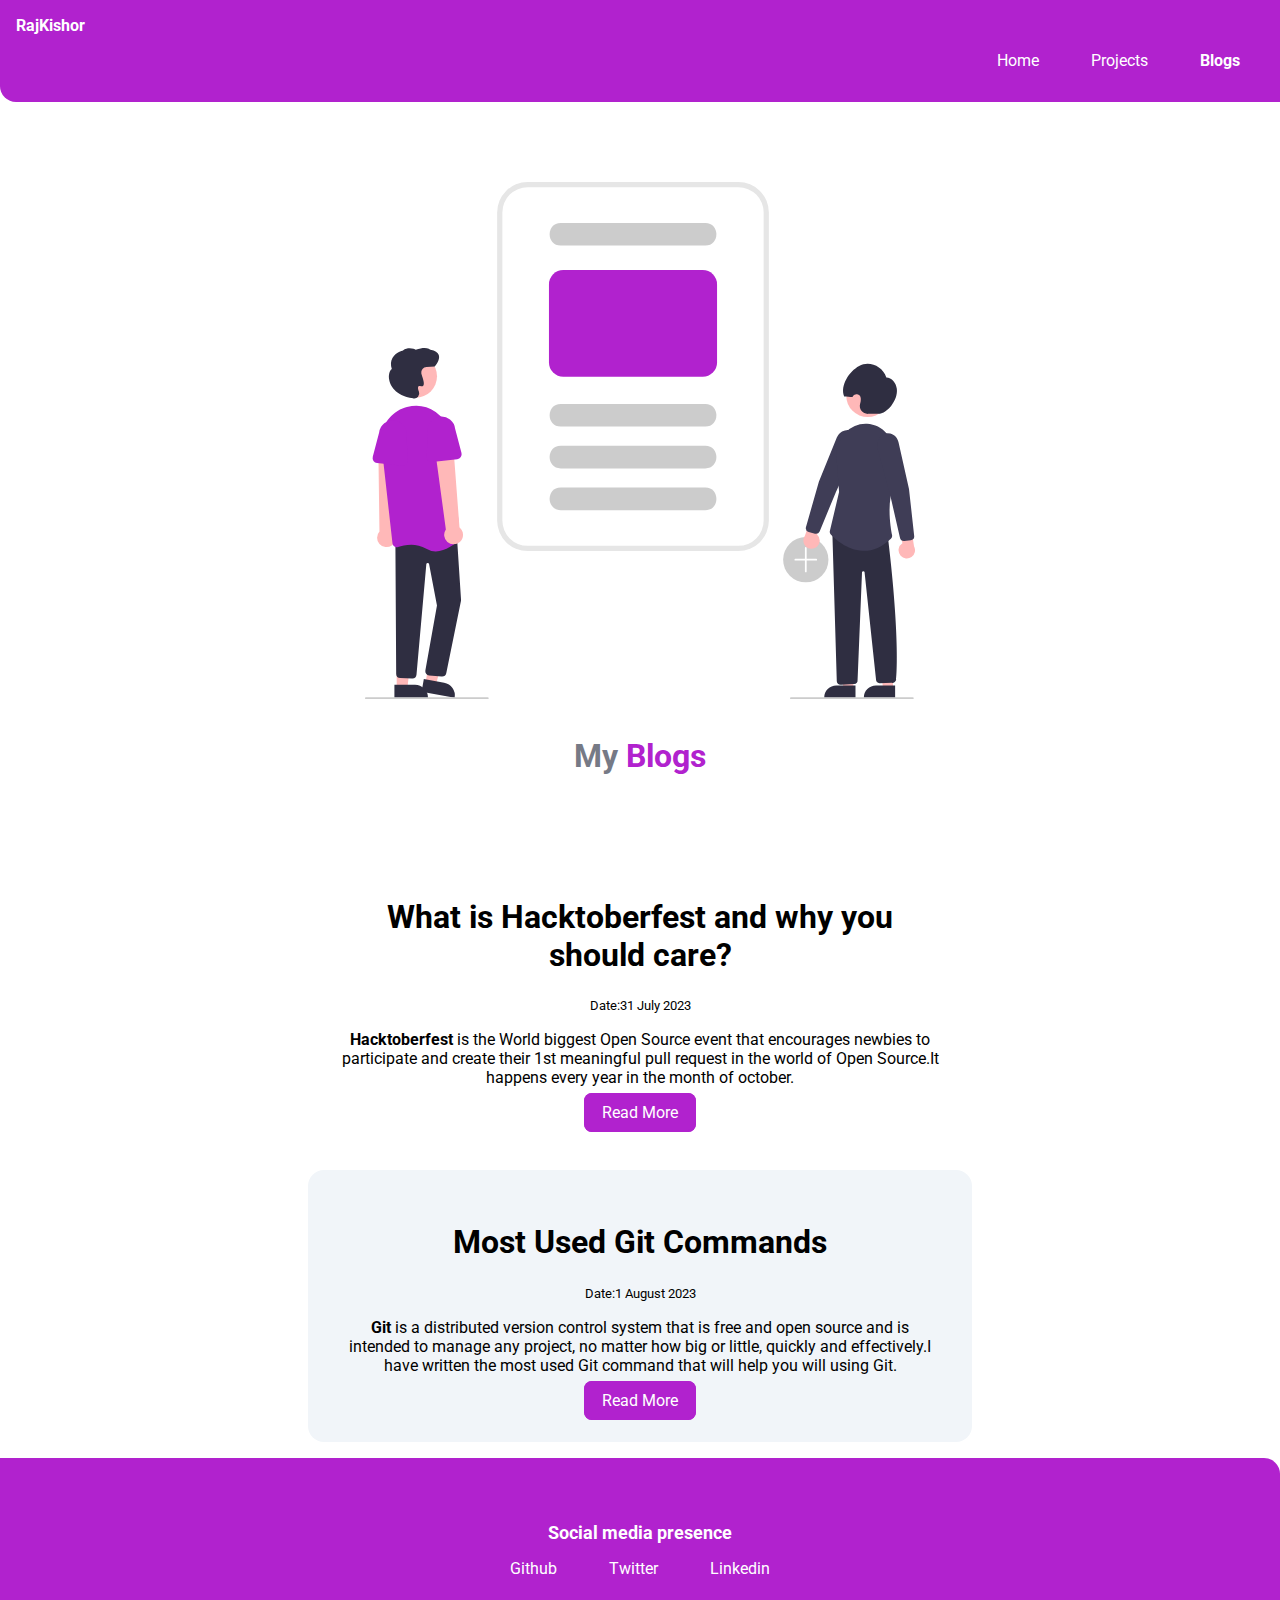
==== blogs/blogs.html @ df24733c "style: color of img & display" ====
<!DOCTYPE html>
<html lang="en">
  <head>
    <meta charset="UTF-8" />
    <meta http-equiv="X-UA-Compatible" content="IE=edge" />
    <meta name="viewport" content="width=device-width, initial-scale=1.0" />
    <title>Blogs | rajkishor</title>
    <link rel="stylesheet" href="/style.css" />
  </head>
  <body>
    <nav class="navigation container">
      <div class="nav-brand">RajKishor</div>
      <ul class="list-non-bullet nav-pills">
        <li class="list-item-inline">
          <a class="link link" href="/index.html">Home</a>
        </li>
        <li class="list-item-inline">
          <a class="link" href="/projects/projects.html">Projects</a>
        </li>
        <li class="list-item-inline">
          <a class="link link-active" href="/blogs/blogs.html">Blogs</a>
        </li>
      </ul>
    </nav>
    <header class="hero">
      <img class="hero-img" src="/images/blog1.svg" alt="" />
      <h1 class="hero-heading">
        My <span class="heading-inverted">Blogs</span>
      </h1>
    </header>

    <ul class="list-non-bullet">
      <li>
        <div class="container container-center">
          <h1>What is Hacktoberfest and why you should care?</h1>
          <small>Date:31 July 2023</small>
          <p>
            <strong>Hacktoberfest</strong> is the World biggest Open Source
            event that encourages newbies to participate and create their 1st
            meaningful pull request in the world of Open Source.It happens every
            year in the month of october.
          </p>
          <a class="link link-primary" href="/blogs/hacktoberfest.html"
            >Read More</a
          >
        </div>
      </li>
      <li>
        <div class="container container-center-ow">
          <h1>Most Used Git Commands</h1>
          <small>Date:1 August 2023</small>
          <p>
            <strong>Git</strong> is a distributed version control system that is
            free and open source and is intended to manage any project, no
            matter how big or little, quickly and effectively.I have written the
            most used Git command that will help you will using Git.
          </p>
            <a
              class="link link-primary"
              href="https://dev.to/rkshaw20/most-used-git-commands-4899"
              >Read More</a
            >
        </div>
      </li>
    </ul>

    <footer class="footer">
      <div class="footer-header">Social media presence</div>
      <ul class="social-links list-non-bullet">
        <li class="list-item-inline">
          <a class="link" href="https://github.com/rkshaw20"> Github</a>
        </li>
        <li class="list-item-inline">
          <a class="link" href="https://twitter.com/RajKishorShaw17">
            Twitter
          </a>
        </li>
        <li class="list-item-inline">
          <a
            class="link"
            href="https://www.linkedin.com/in/raj-kishor-shaw-636759144/"
          >
            Linkedin
          </a>
        </li>
      </ul>
    </footer>
  </body>
</html>
---- style.css ----
@import url("https://fonts.googleapis.com/css2?family=Montserrat:ital,wght@1,300&family=Roboto&display=swap");

/* 7e22ce */
:root {
  --primary-color: #b122ce;
  --dark-gray: #767a86;
  --off-white: #f1f5f9;
}
body {
  font-family: "Montserrat", sans-serif;
  font-family: "Roboto", sans-serif;
  margin: 0px auto;
  width:100%;
}

/** spaces **/
.margin-md {
  margin: 2rem;
}

/** container **/
.container {
  padding: 0rem 1rem;
}
.container-center {
  max-width: 600px;
  width: 100%;
  padding: 2rem;
  margin: 1rem auto;
  border-radius: 1rem;
  text-align: center;
  align-items: center;
  justify-content: center;
}

.container-center-ow {
  background-color: var(--off-white);
  max-width: 600px;
  width: 100%;
  padding: 2rem;
  margin: auto;
  border-radius: 1rem;
  text-align: center;
  align-items: center;
  justify-content: center;
}
hr {
  margin: 2rem 0rem;
}
/** link **/
.link {
  text-decoration: none;
  padding: 0.5rem 1rem;
  /* margin-top: 1rem;
    margin-bottom: 1rem; */
}
.link-primary {
  background-color: var(--primary-color);
  border-radius: 0.5rem;
  color: white;
  border: 2px solid var(--primary-color);
}
.link-primary:hover {
  background-color: var(--off-white);
  color: var(--primary-color);
  border: 2px solid var(--primary-color);
}
.link-secondary {
  color: var(--primary-color);
  border-radius: 0.5rem;
  border: 2px solid var(--primary-color);
}
.link-secondary:hover {
  background-color: var(--primary-color);
  color: var(--off-white);
  border: 2px solid var(--off-white);
}
/** look into BEM naming covention **/

/** lists **/
.list-non-bullet {
  list-style: none;
  padding-inline-start: 0px;
}
.list-item-inline {
  display: inline;
  padding: 0rem 0.5rem;
}

/** navigation **/
.navigation {
  background-color: var(--primary-color);
  color: white;
  padding: 1rem;
  border-bottom-left-radius: 1rem;
}
.navigation .nav-brand {
  font-weight: bold;
}
.navigation .nav-pills {
  text-align: right;
}
.navigation .link {
  color: white;
}
.navigation .link-active {
  font-weight: bold;
}

/** header **/
.hero {
  padding: 2rem;
  padding-top: 5rem;
}
.hero .hero-img {
  max-width: 80%;
  width: 550px;
  display: block;
  margin: auto;
}
.hero .hero-heading {
  text-align: center;
  padding-top: 1rem;
  color: var(--dark-gray);
}
.hero .hero-heading .heading-inverted {
  color: var(--primary-color);
}
/** section **/
.section {
  padding: 2rem;
  margin: 1rem auto;
  border-radius: 1rem;
  max-width: 600px;
  text-align: center;
  align-items: center;
  justify-content: center;
}
.section h1 {
  text-align: center;
}
.ow {
  background-color: var(--off-white);
}
/** footer **/
.footer {
  background-color: var(--primary-color);
  padding: 4rem 1rem;
  text-align: center;
  color: white;
  border-top-right-radius: 1rem;
}
.footer .link {
  color: white;
}
.footer .footer-header {
  font-weight: bold;
  font-size: large;
}
.footer ul {
  padding-inline-start: 0px;
}

/*label-tag*/
.label-tag {
  background-color: var(--primary-color);
  border-radius: 0.5rem;
  padding: 0 0.2rem;
}

@media(max-width:900px){
  body{
    max-width: 95%;
    width: 100%;
  }
 .list-item-inline{
  display: inline;
  padding: 0rem;
 }
 .container-center {
  width: auto;
}
.container-center-ow {
  width: auto;
}
.link-primary{
  display: block;
}
.link-secondary{
  display: block;
}
.link{
  margin: 0.5rem;
}
}
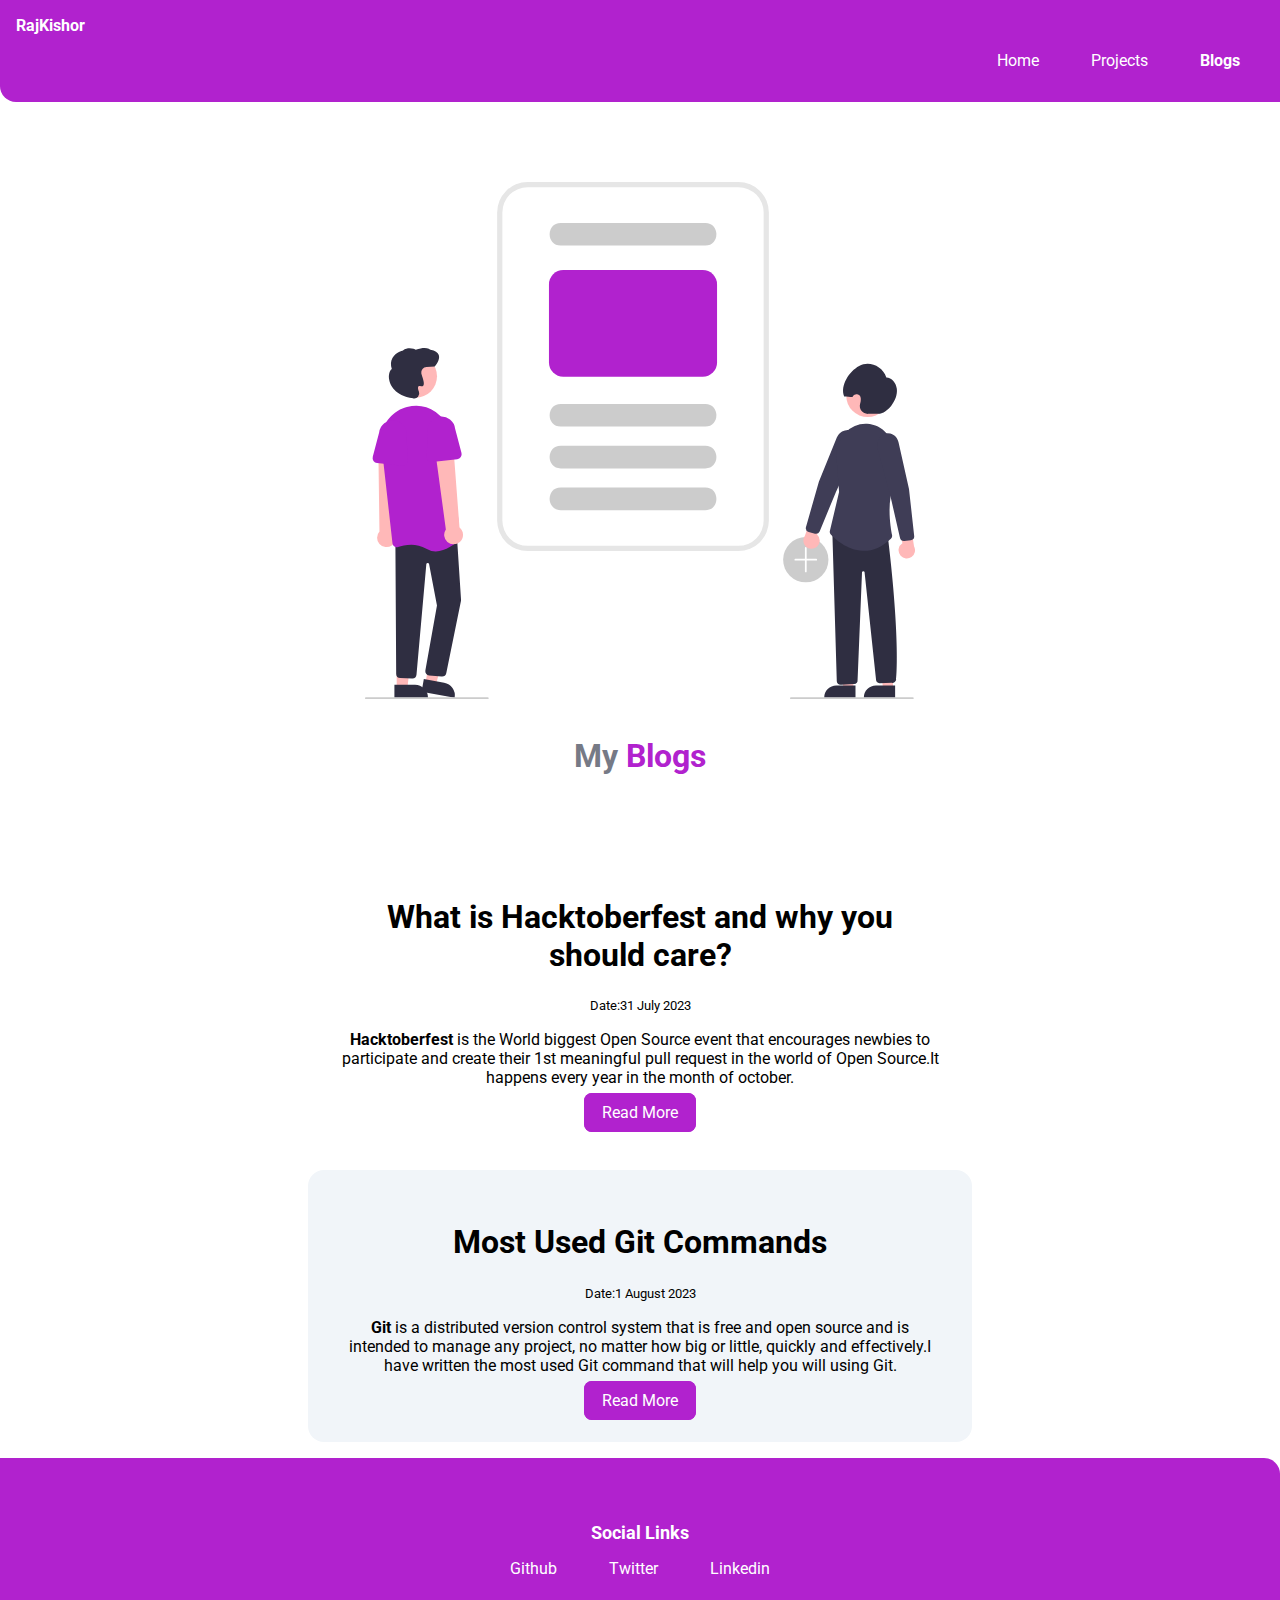
==== commit dddca004: "feat: added target blank" ====
--- a/blogs/blogs.html
+++ b/blogs/blogs.html
@@ -40,7 +40,7 @@
             meaningful pull request in the world of Open Source.It happens every
             year in the month of october.
           </p>
-          <a class="link link-primary" href="/blogs/hacktoberfest.html"
+          <a class="link link-primary" href="/blogs/hacktoberfest.html" target="_blank"
             >Read More</a
           >
         </div>
@@ -57,7 +57,7 @@
           </p>
             <a
               class="link link-primary"
-              href="https://dev.to/rkshaw20/most-used-git-commands-4899"
+              href="https://dev.to/rkshaw20/most-used-git-commands-4899" target="_blank"
               >Read More</a
             >
         </div>
@@ -65,20 +65,20 @@
     </ul>
 
     <footer class="footer">
-      <div class="footer-header">Social media presence</div>
+      <div class="footer-header">Social Links</div>
       <ul class="social-links list-non-bullet">
         <li class="list-item-inline">
-          <a class="link" href="https://github.com/rkshaw20"> Github</a>
+          <a class="link" href="https://github.com/rkshaw20" target="_blank"> Github</a>
         </li>
         <li class="list-item-inline">
-          <a class="link" href="https://twitter.com/RajKishorShaw17">
+          <a class="link" href="https://twitter.com/RajKishorShaw17" target="_blank">
             Twitter
           </a>
         </li>
         <li class="list-item-inline">
           <a
             class="link"
-            href="https://www.linkedin.com/in/raj-kishor-shaw-636759144/"
+            href="https://www.linkedin.com/in/raj-kishor-shaw-636759144/" target="_blank"
           >
             Linkedin
           </a>
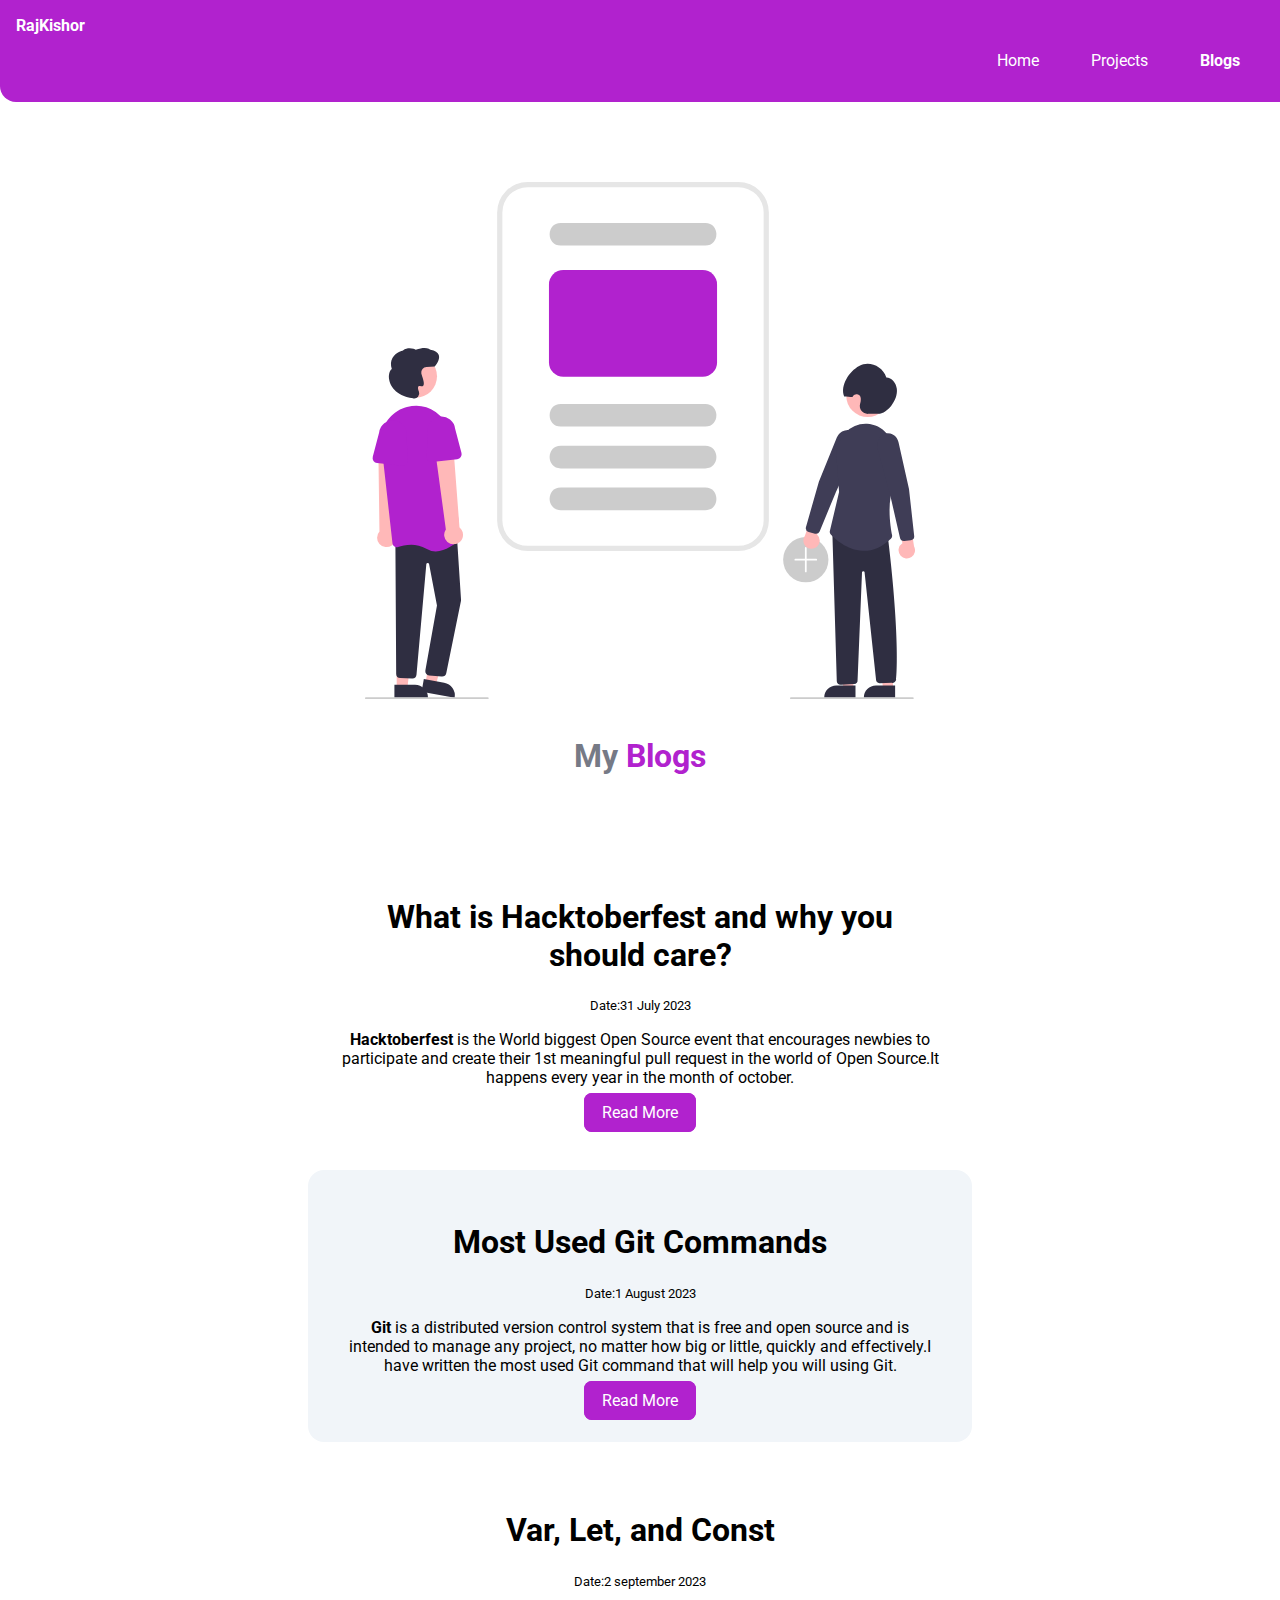
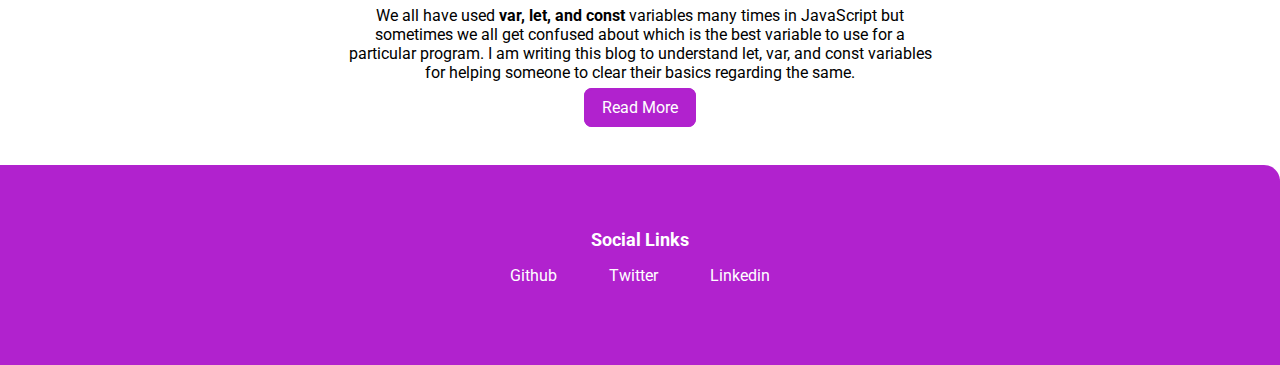
==== commit eb7be80f: "feat: added a blog" ====
--- a/blogs/blogs.html
+++ b/blogs/blogs.html
@@ -40,7 +40,10 @@
             meaningful pull request in the world of Open Source.It happens every
             year in the month of october.
           </p>
-          <a class="link link-primary" href="/blogs/hacktoberfest.html" target="_blank"
+          <a
+            class="link link-primary"
+            href="/blogs/hacktoberfest.html"
+            target="_blank"
             >Read More</a
           >
         </div>
@@ -55,11 +58,31 @@
             matter how big or little, quickly and effectively.I have written the
             most used Git command that will help you will using Git.
           </p>
-            <a
-              class="link link-primary"
-              href="https://dev.to/rkshaw20/most-used-git-commands-4899" target="_blank"
-              >Read More</a
-            >
+          <a
+            class="link link-primary"
+            href="https://dev.to/rkshaw20/most-used-git-commands-4899"
+            target="_blank"
+            >Read More</a
+          >
+        </div>
+      </li>
+      <li>
+        <div class="container container-center">
+          <h1>Var, Let, and Const</h1>
+          <small>Date:2 september 2023</small>
+          <p>
+            We all have used <strong>var, let, and const</strong> variables
+            many times in JavaScript but sometimes we all get confused about
+            which is the best variable to use for a particular program. I am
+            writing this blog to understand let, var, and const variables for
+            helping someone to clear their basics regarding the same.
+          </p>
+          <a
+            class="link link-primary"
+            href="https://rajkishor.hashnode.dev/var-let-and-const"
+            target="_blank"
+            >Read More</a
+          >
         </div>
       </li>
     </ul>
@@ -68,17 +91,24 @@
       <div class="footer-header">Social Links</div>
       <ul class="social-links list-non-bullet">
         <li class="list-item-inline">
-          <a class="link" href="https://github.com/rkshaw20" target="_blank"> Github</a>
+          <a class="link" href="https://github.com/rkshaw20" target="_blank">
+            Github</a
+          >
         </li>
         <li class="list-item-inline">
-          <a class="link" href="https://twitter.com/RajKishorShaw17" target="_blank">
+          <a
+            class="link"
+            href="https://twitter.com/RajKishorShaw17"
+            target="_blank"
+          >
             Twitter
           </a>
         </li>
         <li class="list-item-inline">
           <a
             class="link"
-            href="https://www.linkedin.com/in/raj-kishor-shaw-636759144/" target="_blank"
+            href="https://www.linkedin.com/in/raj-kishor-shaw-636759144/"
+            target="_blank"
           >
             Linkedin
           </a>
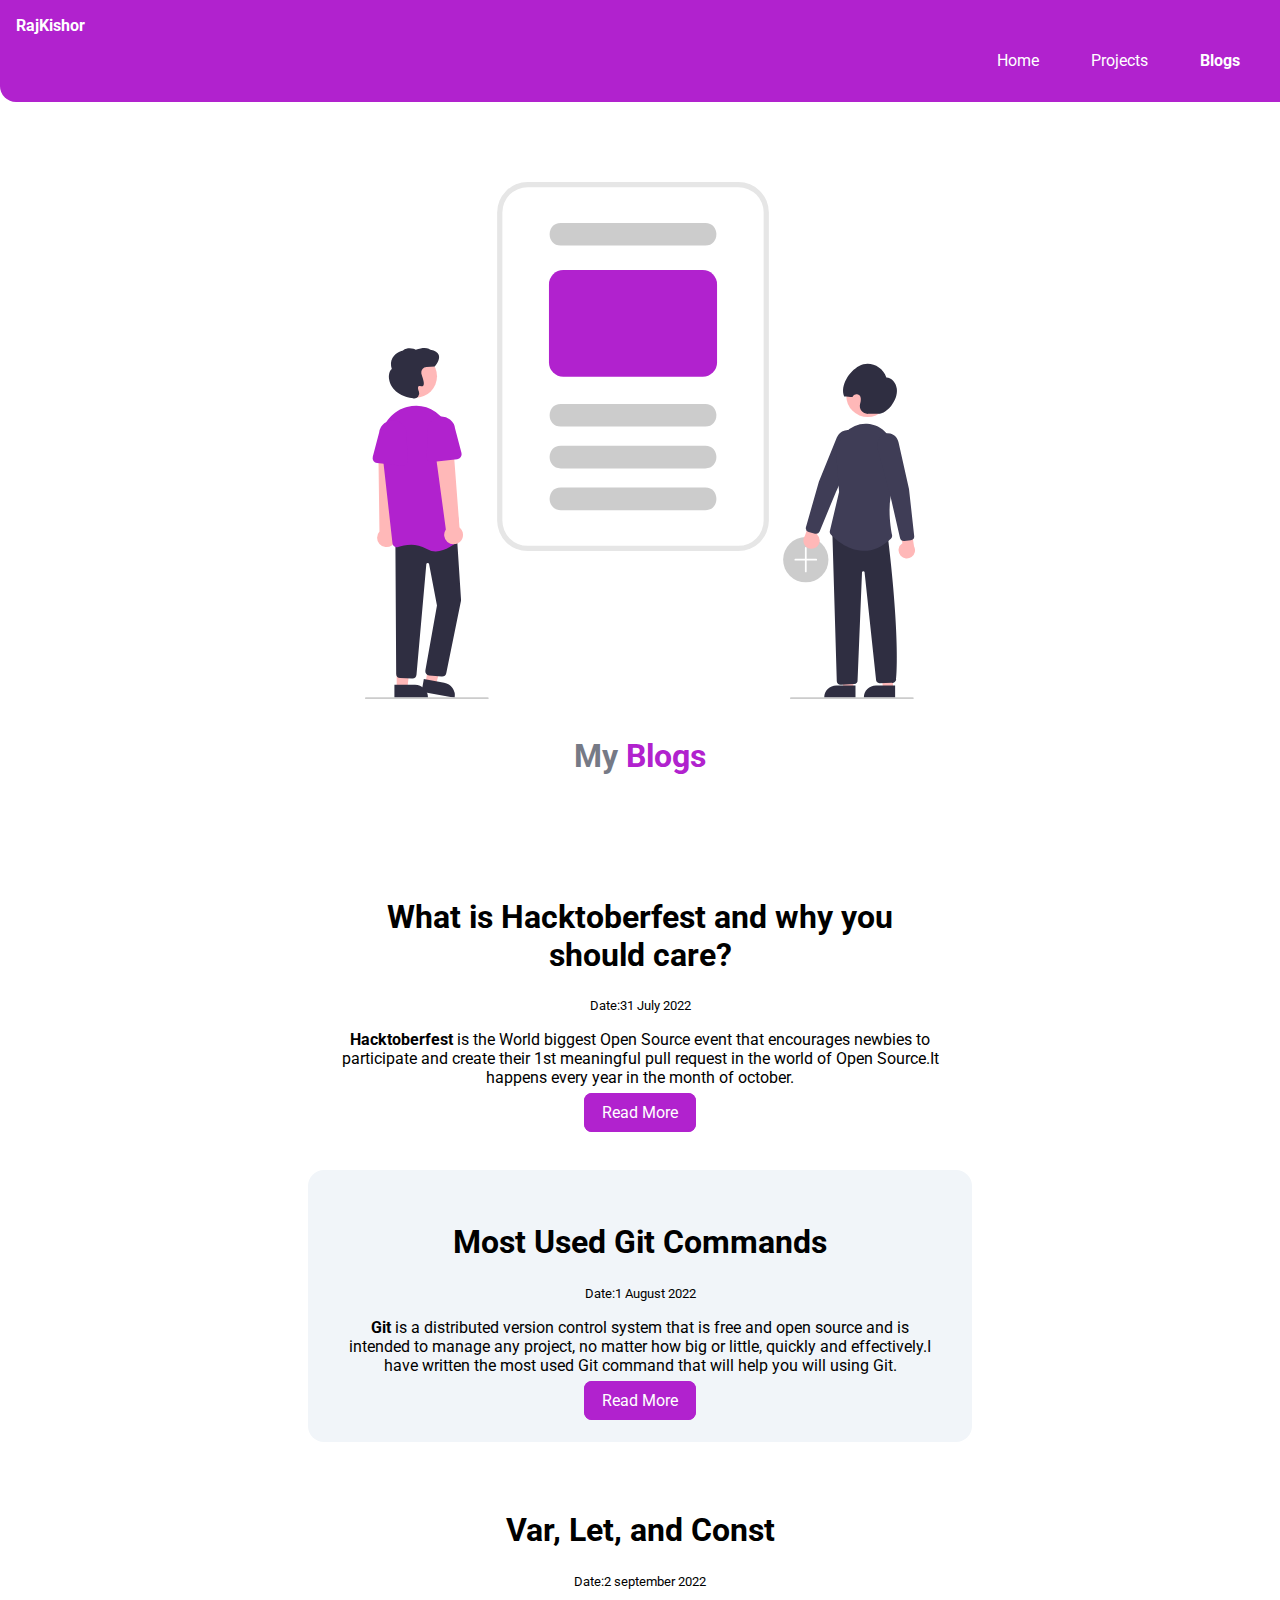
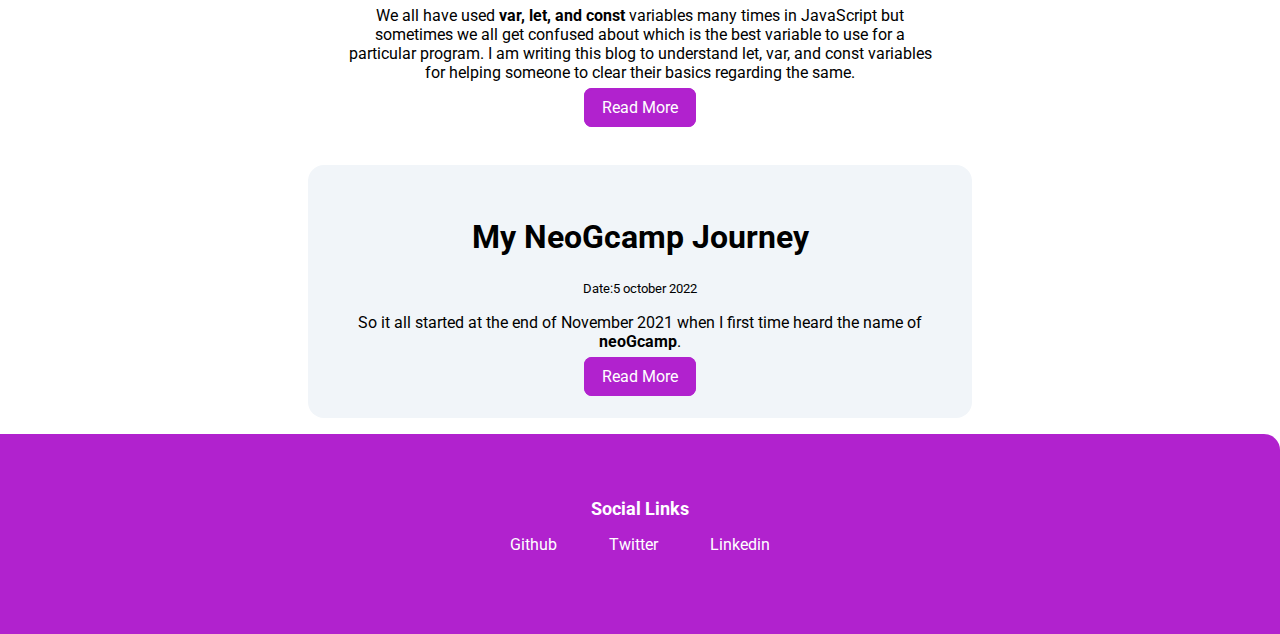
==== commit d1addc57: "feat: new blog added" ====
--- a/blogs/blogs.html
+++ b/blogs/blogs.html
@@ -33,7 +33,7 @@
       <li>
         <div class="container container-center">
           <h1>What is Hacktoberfest and why you should care?</h1>
-          <small>Date:31 July 2023</small>
+          <small>Date:31 July 2022</small>
           <p>
             <strong>Hacktoberfest</strong> is the World biggest Open Source
             event that encourages newbies to participate and create their 1st
@@ -51,7 +51,7 @@
       <li>
         <div class="container container-center-ow">
           <h1>Most Used Git Commands</h1>
-          <small>Date:1 August 2023</small>
+          <small>Date:1 August 2022</small>
           <p>
             <strong>Git</strong> is a distributed version control system that is
             free and open source and is intended to manage any project, no
@@ -69,7 +69,7 @@
       <li>
         <div class="container container-center">
           <h1>Var, Let, and Const</h1>
-          <small>Date:2 september 2023</small>
+          <small>Date:2 september 2022</small>
           <p>
             We all have used <strong>var, let, and const</strong> variables
             many times in JavaScript but sometimes we all get confused about
@@ -80,6 +80,21 @@
           <a
             class="link link-primary"
             href="https://rajkishor.hashnode.dev/var-let-and-const"
+            target="_blank"
+            >Read More</a
+          >
+        </div>
+      </li>
+      <li>
+        <div class="container container-center-ow">
+          <h1>My NeoGcamp Journey</h1>
+          <small>Date:5 october 2022</small>
+          <p>
+            So it all started at the end of November 2021 when I first time heard the name of <strong>neoGcamp</strong>.
+          </p>
+          <a
+            class="link link-primary"
+            href="https://rajkishor.hashnode.dev/my-neogcamp-journey"
             target="_blank"
             >Read More</a
           >
